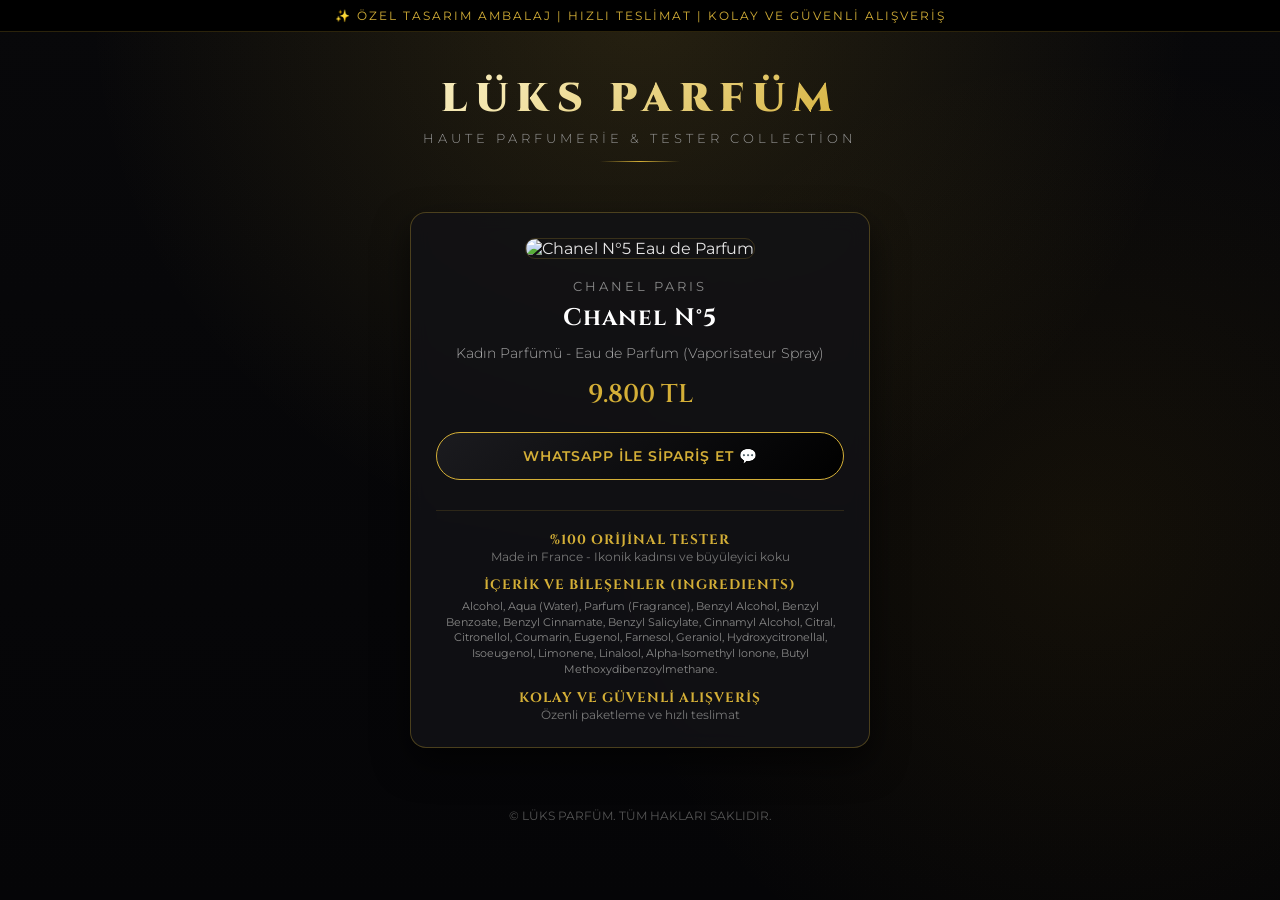
==== chanel-n5.html @ d56100ed "chanel-n5.html" ====
<!DOCTYPE html>
<html lang="tr">
<head>
  <meta charset="UTF-8">
  <meta name="viewport" content="width=device-width, initial-scale=1.0">
  <title>Chanel N°5 Eau de Parfum | LÜKS PARFÜM</title>
  <link rel="preconnect" href="https://fonts.googleapis.com">
  <link rel="preconnect" href="https://fonts.gstatic.com" crossorigin>
  <link href="https://fonts.googleapis.com/css2?family=Cinzel:wght@400;600;700;900&family=Montserrat:wght@200;300;400;500;600&display=swap" rel="stylesheet">
  
  <!-- ربط ملف الـ CSS المنفصل -->
  <link rel="stylesheet" href="style.css">
</head>
<body>

  <div class="top-bar">
    ✨ ÖZEL TASARIM AMBALAJ | HIZLI TESLİMAT | KOLAY VE GÜVENLİ ALIŞVERİŞ
  </div>

  <header>
    <h1 class="logo-title">LÜKS PARFÜM</h1>
    <p class="subtitle">Haute Parfumerie & Tester Collection</p>
    <div class="gold-line"></div>
  </header>

  <main class="container">
    <div class="card">
      <!-- رابط الصورة المباشر -->
      <img src="https://i.ibb.co/hFDWbBB3/1791139679153.jpg" alt="Chanel N°5 Eau de Parfum" class="product-img">
      
      <div class="product-brand">CHANEL PARIS</div>
      <h2 class="product-title">Chanel N°5</h2>
      <p class="product-desc">Kadın Parfümü - Eau de Parfum (Vaporisateur Spray)</p>
      
      <!-- الثمن -->
      <div class="price">9.800 TL</div>
      
      <!-- زر الطلب عبر الواتساب -->
      <a href="https://wa.me/905537853944?text=Merhaba,%20Chanel%20N5%20(9.800%20TL)%20kad%C4%B1n%20parf%C3%BCm%C3%BC%20hakk%C4%B1nda%20bilgi%20almak%20istiyorum." class="btn-whatsapp" target="_blank">
        WhatsApp ile Sipariş Et 💬
      </a>

      <!-- التفاصيل والمعلومات المكتوبة على العلبة -->
      <div class="features">
        <div class="feature-item">
          <h4>%100 ORİJİNAL TESTER</h4>
          <p>Made in France - Ikonik kadınsı ve büyüleyici koku</p>
        </div>
        
        <div class="feature-item">
          <h4>İÇERİK VE BİLEŞENLER (INGREDIENTS)</h4>
          <p style="font-size: 0.7rem; color: #888; line-height: 1.4; margin-top: 5px;">
            Alcohol, Aqua (Water), Parfum (Fragrance), Benzyl Alcohol, Benzyl Benzoate, Benzyl Cinnamate, Benzyl Salicylate, Cinnamyl Alcohol, Citral, Citronellol, Coumarin, Eugenol, Farnesol, Geraniol, Hydroxycitronellal, Isoeugenol, Limonene, Linalool, Alpha-Isomethyl Ionone, Butyl Methoxydibenzoylmethane.
          </p>
        </div>

        <div class="feature-item">
          <h4>KOLAY VE GÜVENLİ ALIŞVERİŞ</h4>
          <p>Özenli paketleme ve hızlı teslimat</p>
        </div>
      </div>
    </div>
  </main>

  <footer>
    <p>© LÜKS PARFÜM. TÜM HAKLARI SAKLIDIR.</p>
  </footer>

</body>
</html>
---- style.css ----
* {
  box-sizing: border-box;
  margin: 0;
  padding: 0;
}

body {
  font-family: 'Montserrat', sans-serif;
  background-color: #08080a;
  color: #e5e5e5;
  min-height: 100vh;
  overflow-x: hidden;
  background-image: 
    radial-gradient(circle at 50% 0%, rgba(212, 175, 55, 0.15) 0%, transparent 50%),
    radial-gradient(circle at 85% 60%, rgba(184, 134, 11, 0.08) 0%, transparent 40%),
    linear-gradient(to bottom, rgba(8,8,10,0.95), #050507);
  background-attachment: fixed;
}

/* Announcement Bar */
.top-bar {
  background: #000;
  border-bottom: 1px solid rgba(212, 175, 55, 0.2);
  text-align: center;
  padding: 8px 10px;
  font-size: 0.75rem;
  letter-spacing: 2px;
  color: #d4af37;
  text-transform: uppercase;
}

/* Header */
header {
  padding: 40px 20px 20px;
  text-align: center;
}

.logo-title {
  font-family: 'Cinzel', serif;
  font-size: 2.5rem;
  font-weight: 900;
  letter-spacing: 8px;
  background: linear-gradient(135deg, #ffffff 0%, #f3e5ab 40%, #d4af37 70%, #aa7c11 100%);
  -webkit-background-clip: text;
  -webkit-text-fill-color: transparent;
  text-transform: uppercase;
  margin-bottom: 5px;
}

.subtitle {
  font-size: 0.8rem;
  color: #999;
  letter-spacing: 4px;
  text-transform: uppercase;
  font-weight: 300;
}

.gold-line {
  width: 80px;
  height: 1px;
  background: linear-gradient(90deg, transparent, #d4af37, transparent);
  margin: 15px auto 0;
}

/* Container & Card */
.container {
  max-width: 500px;
  margin: 30px auto;
  padding: 0 20px;
}

.card {
  background: rgba(18, 18, 22, 0.85);
  backdrop-filter: blur(10px);
  border: 1px solid rgba(212, 175, 55, 0.3);
  border-radius: 16px;
  padding: 25px;
  text-align: center;
  box-shadow: 0 15px 35px rgba(0,0,0,0.6);
}

.product-img {
  width: 100%;
  max-height: 400px;
  object-fit: cover;
  border-radius: 10px;
  margin-bottom: 20px;
  border: 1px solid rgba(212, 175, 55, 0.2);
}

.product-brand {
  font-size: 0.8rem;
  color: #888;
  letter-spacing: 3px;
  text-transform: uppercase;
  margin-bottom: 8px;
}

.product-title {
  font-family: 'Cinzel', serif;
  font-size: 1.5rem;
  color: #fff;
  margin-bottom: 10px;
  letter-spacing: 1px;
}

.product-desc {
  font-size: 0.9rem;
  color: #aaa;
  margin-bottom: 15px;
  font-weight: 300;
}

.price {
  font-size: 1.6rem;
  font-weight: 600;
  color: #d4af37;
  margin-bottom: 20px;
  font-family: 'Cinzel', serif;
}

/* Button */
.btn-whatsapp {
  background: linear-gradient(135deg, #1b1b1f, #000);
  color: #d4af37;
  border: 1px solid #d4af37;
  text-decoration: none;
  padding: 14px 28px;
  border-radius: 30px;
  font-size: 0.9rem;
  letter-spacing: 1px;
  text-transform: uppercase;
  display: inline-flex;
  align-items: center;
  justify-content: center;
  gap: 10px;
  transition: all 0.3s ease;
  width: 100%;
  font-weight: 600;
}

.btn-whatsapp:hover {
  background: linear-gradient(135deg, #d4af37, #aa7c11);
  color: #000;
  box-shadow: 0 0 20px rgba(212, 175, 55, 0.4);
}

/* Features Badges */
.features {
  margin-top: 30px;
  padding-top: 20px;
  border-top: 1px solid rgba(212, 175, 55, 0.15);
  display: flex;
  flex-direction: column;
  gap: 12px;
}

.feature-item h4 {
  font-family: 'Cinzel', serif;
  color: #d4af37;
  font-size: 0.85rem;
  letter-spacing: 1px;
}

.feature-item p {
  font-size: 0.75rem;
  color: #777;
}

footer {
  text-align: center;
  padding: 30px 20px;
  color: #555;
  font-size: 0.75rem;
}
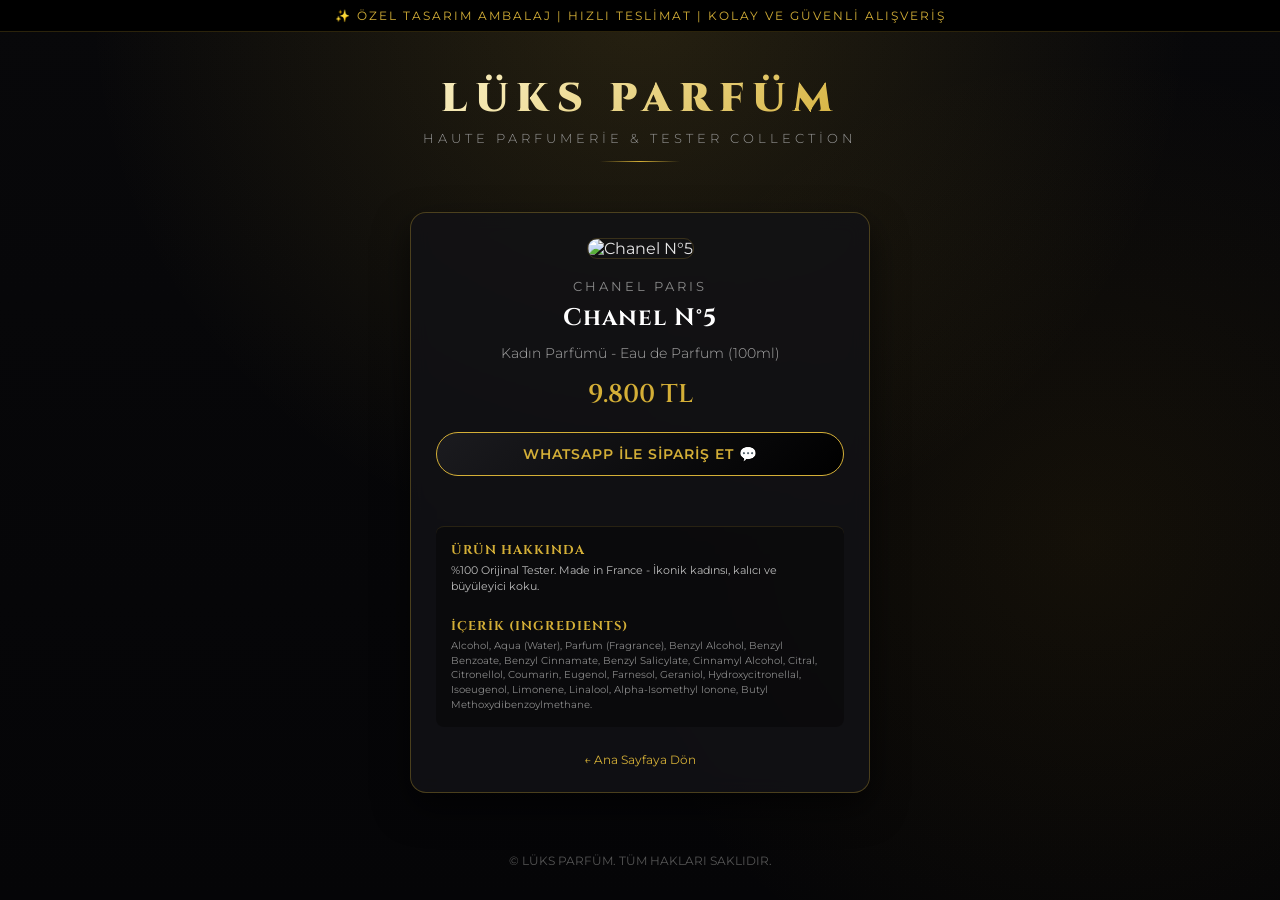
==== commit 69096017: "chanel-n5.html" ====
--- a/chanel-n5.html
+++ b/chanel-n5.html
@@ -3,12 +3,10 @@
 <head>
   <meta charset="UTF-8">
   <meta name="viewport" content="width=device-width, initial-scale=1.0">
-  <title>Chanel N°5 Eau de Parfum | LÜKS PARFÜM</title>
+  <title>Chanel N°5 Detayları | LÜKS PARFÜM</title>
   <link rel="preconnect" href="https://fonts.googleapis.com">
   <link rel="preconnect" href="https://fonts.gstatic.com" crossorigin>
   <link href="https://fonts.googleapis.com/css2?family=Cinzel:wght@400;600;700;900&family=Montserrat:wght@200;300;400;500;600&display=swap" rel="stylesheet">
-  
-  <!-- ربط ملف الـ CSS المنفصل -->
   <link rel="stylesheet" href="style.css">
 </head>
 <body>
@@ -18,47 +16,44 @@
   </div>
 
   <header>
-    <h1 class="logo-title">LÜKS PARFÜM</h1>
+    <a href="index.html" style="text-decoration: none;">
+      <h1 class="logo-title">LÜKS PARFÜM</h1>
+    </a>
     <p class="subtitle">Haute Parfumerie & Tester Collection</p>
     <div class="gold-line"></div>
   </header>
 
-  <main class="container">
+  <main class="container" style="max-width: 500px;">
     <div class="card">
-      <!-- رابط الصورة المباشر -->
-      <img src="https://i.ibb.co/hFDWbBB3/1791139679153.jpg" alt="Chanel N°5 Eau de Parfum" class="product-img">
+      <img src="https://i.ibb.co/hFDWbBB3/1791139679153.jpg" alt="Chanel N°5" class="product-img" style="height: 320px;">
       
       <div class="product-brand">CHANEL PARIS</div>
-      <h2 class="product-title">Chanel N°5</h2>
-      <p class="product-desc">Kadın Parfümü - Eau de Parfum (Vaporisateur Spray)</p>
+      <h2 class="product-title" style="font-size: 1.5rem;">Chanel N°5</h2>
+      <p class="product-desc">Kadın Parfümü - Eau de Parfum (100ml)</p>
       
-      <!-- الثمن -->
-      <div class="price">9.800 TL</div>
+      <div class="price" style="font-size: 1.6rem;">9.800 TL</div>
       
-      <!-- زر الطلب عبر الواتساب -->
-      <a href="https://wa.me/905537853944?text=Merhaba,%20Chanel%20N5%20(9.800%20TL)%20kad%C4%B1n%20parf%C3%BCm%C3%BC%20hakk%C4%B1nda%20bilgi%20almak%20istiyorum." class="btn-whatsapp" target="_blank">
+      <!-- زر الواتساب -->
+      <a href="https://wa.me/905537853944?text=Merhaba,%20Chanel%20N5%20(9.800%20TL)%20kad%C4%B1n%20parf%C3%BCm%C3%BC%20hakk%C4%B1nda%20bilgi%20almak%20istiyorum." class="btn-whatsapp" target="_blank" style="padding: 12px; margin-bottom: 20px;">
         WhatsApp ile Sipariş Et 💬
       </a>
 
-      <!-- التفاصيل والمعلومات المكتوبة على العلبة -->
-      <div class="features">
-        <div class="feature-item">
-          <h4>%100 ORİJİNAL TESTER</h4>
-          <p>Made in France - Ikonik kadınsı ve büyüleyici koku</p>
+      <!-- المعلومات والبيانات الزائدة والمكونات اللي كاتبان غير الداخل -->
+      <div class="features" style="grid-template-columns: 1fr; text-align: left; background: rgba(0,0,0,0.3); padding: 15px; border-radius: 8px;">
+        <div class="feature-item" style="margin-bottom: 12px;">
+          <h4 style="color: #d4af37; font-size: 0.8rem; margin-bottom: 4px;">ÜRÜN HAKKINDA</h4>
+          <p style="font-size: 0.7rem; color: #bbb; line-height: 1.4;">%100 Orijinal Tester. Made in France - İkonik kadınsı, kalıcı ve büyüleyici koku.</p>
         </div>
         
         <div class="feature-item">
-          <h4>İÇERİK VE BİLEŞENLER (INGREDIENTS)</h4>
-          <p style="font-size: 0.7rem; color: #888; line-height: 1.4; margin-top: 5px;">
+          <h4 style="color: #d4af37; font-size: 0.8rem; margin-bottom: 4px;">İÇERİK (INGREDIENTS)</h4>
+          <p style="font-size: 0.65rem; color: #888; line-height: 1.4;">
             Alcohol, Aqua (Water), Parfum (Fragrance), Benzyl Alcohol, Benzyl Benzoate, Benzyl Cinnamate, Benzyl Salicylate, Cinnamyl Alcohol, Citral, Citronellol, Coumarin, Eugenol, Farnesol, Geraniol, Hydroxycitronellal, Isoeugenol, Limonene, Linalool, Alpha-Isomethyl Ionone, Butyl Methoxydibenzoylmethane.
           </p>
         </div>
+      </div>
 
-        <div class="feature-item">
-          <h4>KOLAY VE GÜVENLİ ALIŞVERİŞ</h4>
-          <p>Özenli paketleme ve hızlı teslimat</p>
-        </div>
-      </div>
+      <a href="index.html" style="color: #d4af37; font-size: 0.75rem; text-decoration: none; display: block; margin-top: 25px; text-align: center;">← Ana Sayfaya Dön</a>
     </div>
   </main>
 
